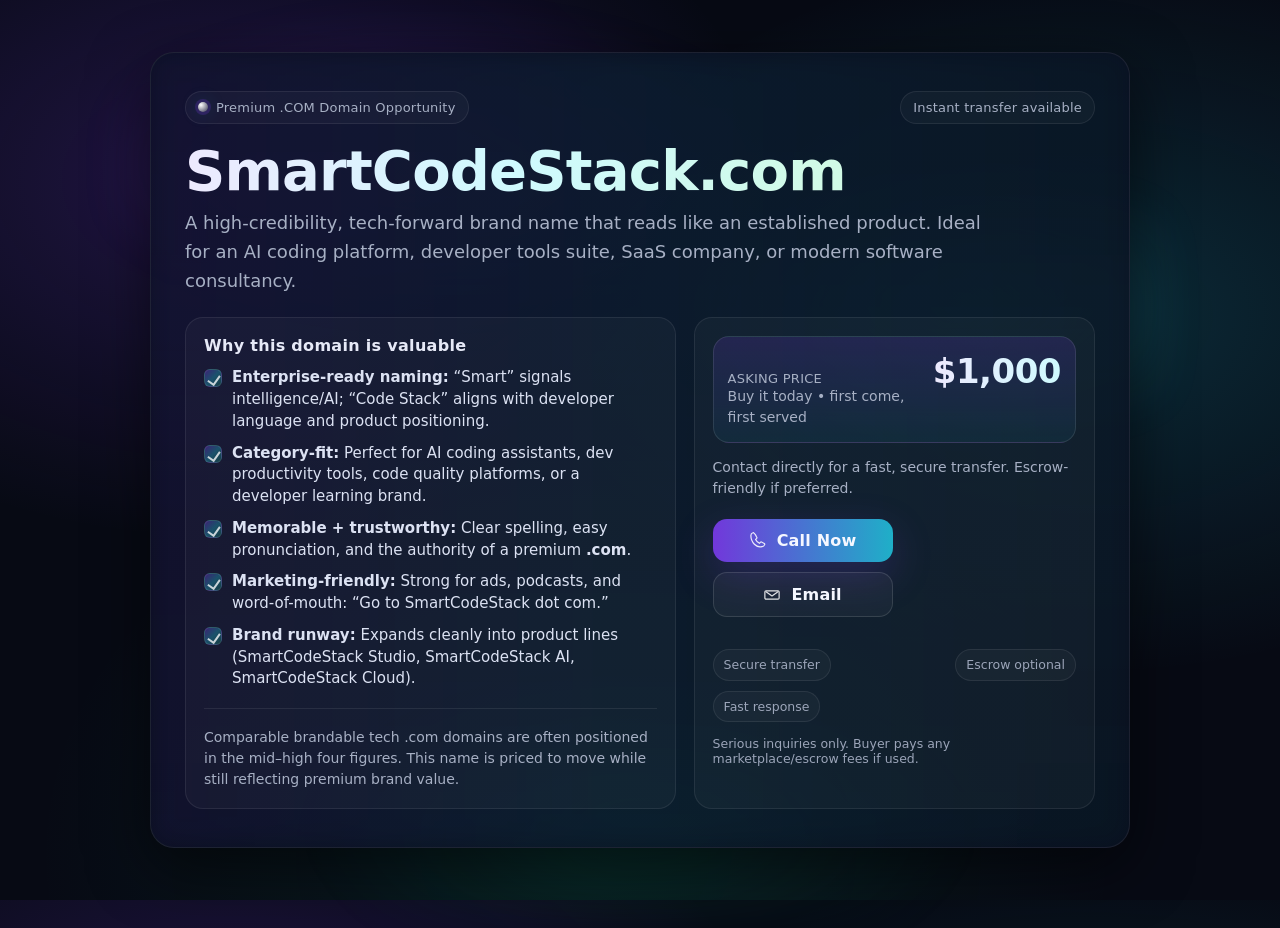
==== Smart CodeStack/index.html @ 3a66d32e "Add files via upload" ====
<!DOCTYPE html>
<html lang="en">
<head>
  <meta charset="UTF-8" />
  <meta name="viewport" content="width=device-width,initial-scale=1" />
  <title>SmartCodeStack.com — Premium Domain For Sale</title>
  <meta name="description" content="SmartCodeStack.com is a premium .com domain for sale. Buy Now: $1,000. Call 904-576-3184 or email david@transcredit.com." />
  <style>
    :root{
      --bg:#070A14;
      --card:#0B1022;
      --muted:#A7B0C4;
      --text:#F5F7FF;
      --line:rgba(255,255,255,.08);
      --accent1:#7C3AED;
      --accent2:#22D3EE;
      --accent3:#10B981;
      --shadow: 0 18px 60px rgba(0,0,0,.55);
    }

    *{ box-sizing:border-box; }
    html,body{ height:100%; }
    body{
      margin:0;
      font-family: ui-sans-serif, system-ui, -apple-system, Segoe UI, Roboto, Helvetica, Arial, "Apple Color Emoji","Segoe UI Emoji";
      background: radial-gradient(900px 600px at 18% 20%, rgba(124,58,237,.22), transparent 60%),
                  radial-gradient(900px 600px at 85% 35%, rgba(34,211,238,.16), transparent 60%),
                  radial-gradient(900px 700px at 45% 95%, rgba(16,185,129,.10), transparent 60%),
                  var(--bg);
      color:var(--text);
      display:flex;
      justify-content:center;
      align-items:center;
      padding:28px 18px;
      overflow-x:hidden;
    }

    .wrap{
      width:min(980px, 100%);
      position:relative;
    }

    .glow{
      position:absolute;
      inset:-80px -40px;
      background:
        radial-gradient(600px 260px at 30% 20%, rgba(124,58,237,.18), transparent 60%),
        radial-gradient(520px 240px at 80% 35%, rgba(34,211,238,.14), transparent 60%),
        radial-gradient(560px 260px at 50% 90%, rgba(16,185,129,.10), transparent 60%);
      filter: blur(18px);
      pointer-events:none;
      z-index:0;
    }

    .card{
      position:relative;
      z-index:1;
      background: linear-gradient(180deg, rgba(11,16,34,.92), rgba(11,16,34,.78));
      border:1px solid var(--line);
      border-radius:24px;
      box-shadow: var(--shadow);
      padding:38px 34px;
      overflow:hidden;
    }

    .card:before{
      content:"";
      position:absolute;
      inset:-2px;
      background: linear-gradient(90deg, rgba(124,58,237,.55), rgba(34,211,238,.45), rgba(16,185,129,.35));
      opacity:.12;
      filter: blur(14px);
      z-index:0;
    }

    .inner{
      position:relative;
      z-index:1;
    }

    .topbar{
      display:flex;
      gap:12px;
      align-items:center;
      justify-content:space-between;
      flex-wrap:wrap;
      margin-bottom:18px;
    }

    .badge{
      display:inline-flex;
      align-items:center;
      gap:8px;
      padding:8px 12px;
      border-radius:999px;
      border:1px solid var(--line);
      background: rgba(255,255,255,.03);
      color: var(--muted);
      font-size:13px;
      letter-spacing:.2px;
    }

    .dot{
      width:10px;
      height:10px;
      border-radius:999px;
      background: radial-gradient(circle at 30% 30%, #fff, rgba(255,255,255,.1));
      box-shadow:
        0 0 0 3px rgba(124,58,237,.20),
        0 0 18px rgba(34,211,238,.25);
    }

    .title{
      margin: 10px 0 10px;
      font-size: clamp(36px, 5vw, 56px);
      line-height:1.02;
      letter-spacing:-.8px;
    }

    .title span{
      background: linear-gradient(90deg, #EDE9FE, #CFFAFE, #D1FAE5);
      -webkit-background-clip:text;
      background-clip:text;
      color:transparent;
    }

    .sub{
      margin: 0 0 22px;
      color: var(--muted);
      font-size: 18px;
      line-height:1.6;
      max-width: 70ch;
    }

    .grid{
      display:grid;
      grid-template-columns: 1.1fr .9fr;
      gap:18px;
      margin-top: 20px;
    }

    @media (max-width: 860px){
      .grid{ grid-template-columns:1fr; }
      .card{ padding:30px 22px; }
    }

    .panel{
      border:1px solid var(--line);
      border-radius:18px;
      background: rgba(255,255,255,.03);
      padding:18px 18px;
    }

    .panel h2{
      margin:0 0 12px;
      font-size:16px;
      color:#E6E9F7;
      letter-spacing:.3px;
    }

    .value{
      display:grid;
      gap:10px;
      margin:0;
      padding:0;
      list-style:none;
    }

    .value li{
      display:flex;
      gap:10px;
      align-items:flex-start;
      color:#DCE2F3;
      line-height:1.45;
      font-size:15px;
    }

    .check{
      flex:0 0 auto;
      width:18px;
      height:18px;
      border-radius:6px;
      margin-top:2px;
      background: linear-gradient(135deg, rgba(124,58,237,.35), rgba(34,211,238,.30), rgba(16,185,129,.22));
      border:1px solid rgba(255,255,255,.10);
      position:relative;
    }

    .check:after{
      content:"";
      position:absolute;
      left:5px; top:3px;
      width:6px; height:10px;
      border-right:2px solid rgba(255,255,255,.85);
      border-bottom:2px solid rgba(255,255,255,.85);
      transform:rotate(35deg);
      opacity:.9;
    }

    .priceBox{
      display:flex;
      flex-direction:column;
      gap:14px;
    }

    .priceLine{
      display:flex;
      align-items:baseline;
      justify-content:space-between;
      gap:12px;
      padding:14px 14px;
      border-radius:16px;
      border:1px solid rgba(255,255,255,.10);
      background: linear-gradient(180deg, rgba(124,58,237,.16), rgba(34,211,238,.06));
    }

    .label{
      color: var(--muted);
      font-size:13px;
      letter-spacing:.25px;
      text-transform:uppercase;
    }

    .price{
      font-size: 34px;
      letter-spacing:-.5px;
      font-weight: 750;
      background: linear-gradient(90deg, #EDE9FE, #CFFAFE);
      -webkit-background-clip:text;
      background-clip:text;
      color:transparent;
    }

    .note{
      color: var(--muted);
      font-size: 14px;
      line-height:1.5;
      margin:0;
    }

    .ctaRow{
      display:flex;
      gap:10px;
      flex-wrap:wrap;
      margin-top: 6px;
    }

    .btn{
      display:inline-flex;
      align-items:center;
      justify-content:center;
      gap:10px;
      padding: 12px 14px;
      border-radius: 14px;
      border:1px solid rgba(255,255,255,.12);
      background: rgba(255,255,255,.04);
      color: var(--text);
      text-decoration:none;
      font-weight: 650;
      letter-spacing:.2px;
      transition: transform .08s ease, background .18s ease, border-color .18s ease;
      min-width: 180px;
    }

    .btn:hover{
      transform: translateY(-1px);
      background: rgba(255,255,255,.06);
      border-color: rgba(255,255,255,.18);
    }

    .btn.primary{
      border: none;
      background: linear-gradient(90deg, rgba(124,58,237,.90), rgba(34,211,238,.80));
      box-shadow: 0 14px 40px rgba(124,58,237,.22);
    }

    .btn.primary:hover{
      filter: brightness(1.05);
    }

    .icon{
      width:18px;
      height:18px;
      display:inline-block;
      opacity:.95;
    }

    .divider{
      height:1px;
      background: var(--line);
      margin: 18px 0;
    }

    .fine{
      display:flex;
      gap:10px;
      flex-wrap:wrap;
      align-items:center;
      justify-content:space-between;
      color: rgba(167,176,196,.92);
      font-size:12.5px;
      line-height:1.4;
      margin-top: 18px;
    }

    .fine a{
      color:#CFFAFE;
      text-decoration:none;
      border-bottom:1px dashed rgba(207,250,254,.35);
    }
    .fine a:hover{ border-bottom-color: rgba(207,250,254,.7); }

    .pill{
      padding:6px 10px;
      border-radius:999px;
      border:1px solid var(--line);
      background: rgba(255,255,255,.03);
      white-space:nowrap;
    }

    .disclaimer{
      margin: 0;
      color: rgba(167,176,196,.92);
      font-size:12.5px;
    }
  </style>
</head>

<body>
  <div class="wrap">
    <div class="glow"></div>

    <main class="card">
      <div class="inner">

        <div class="topbar">
          <div class="badge"><span class="dot"></span> Premium .COM Domain Opportunity</div>
          <div class="badge">Instant transfer available</div>
        </div>

        <h1 class="title"><span>SmartCodeStack.com</span></h1>

        <p class="sub">
          A high-credibility, tech-forward brand name that reads like an established product.
          Ideal for an AI coding platform, developer tools suite, SaaS company, or modern software consultancy.
        </p>

        <div class="grid">
          <section class="panel">
            <h2>Why this domain is valuable</h2>
            <ul class="value">
              <li><span class="check"></span><span><strong>Enterprise-ready naming:</strong> “Smart” signals intelligence/AI; “Code Stack” aligns with developer language and product positioning.</span></li>
              <li><span class="check"></span><span><strong>Category-fit:</strong> Perfect for AI coding assistants, dev productivity tools, code quality platforms, or a developer learning brand.</span></li>
              <li><span class="check"></span><span><strong>Memorable + trustworthy:</strong> Clear spelling, easy pronunciation, and the authority of a premium <strong>.com</strong>.</span></li>
              <li><span class="check"></span><span><strong>Marketing-friendly:</strong> Strong for ads, podcasts, and word-of-mouth: “Go to SmartCodeStack dot com.”</span></li>
              <li><span class="check"></span><span><strong>Brand runway:</strong> Expands cleanly into product lines (SmartCodeStack Studio, SmartCodeStack AI, SmartCodeStack Cloud).</span></li>
            </ul>

            <div class="divider"></div>

            <p class="note">
              Comparable brandable tech .com domains are often positioned in the mid–high four figures.
              This name is priced to move while still reflecting premium brand value.
            </p>
          </section>

          <aside class="panel priceBox">
            <div class="priceLine">
              <div>
                <div class="label">Asking Price</div>
                <div class="note">Buy it today • first come, first served</div>
              </div>
              <div class="price">$1,000</div>
            </div>

            <p class="note">
              Contact directly for a fast, secure transfer. Escrow-friendly if preferred.
            </p>

            <div class="ctaRow">
              <a class="btn primary" href="tel:9045763184" aria-label="Call 904-576-3184">
                <svg class="icon" viewBox="0 0 24 24" fill="none">
                  <path d="M8.5 3.5l2 3.8c.2.4.1.9-.2 1.2l-1.5 1.5c1.1 2.2 2.9 4 5.1 5.1l1.5-1.5c.3-.3.8-.4 1.2-.2l3.8 2c.5.3.7.9.5 1.4-.6 1.7-2 2.7-3.7 2.7C10.1 21.5 2.5 13.9 2.5 4.7 2.5 3 3.5 1.6 5.2 1c.5-.2 1.1 0 1.4.5z" stroke="rgba(255,255,255,.92)" stroke-width="1.6" stroke-linecap="round" stroke-linejoin="round"/>
                </svg>
                Call Now
              </a>

              <a class="btn" href="mailto:david@transcredit.com?subject=SmartCodeStack.com%20Domain%20Inquiry&body=Hi%20David%2C%0A%0AI%27m%20interested%20in%20SmartCodeStack.com.%20Is%20it%20still%20available%3F%0A%0AThanks%2C%0A" aria-label="Email david@transcredit.com">
                <svg class="icon" viewBox="0 0 24 24" fill="none">
                  <path d="M4 6.5h16c.8 0 1.5.7 1.5 1.5v8c0 .8-.7 1.5-1.5 1.5H4c-.8 0-1.5-.7-1.5-1.5V8c0-.8.7-1.5 1.5-1.5z" stroke="rgba(255,255,255,.92)" stroke-width="1.6" />
                  <path d="M4.5 8l7 5c.3.2.7.2 1 0l7-5" stroke="rgba(255,255,255,.92)" stroke-width="1.6" stroke-linecap="round" stroke-linejoin="round"/>
                </svg>
                Email
              </a>
            </div>

            <div class="fine">
              <span class="pill">Secure transfer</span>
              <span class="pill">Escrow optional</span>
              <span class="pill">Fast response</span>
            </div>

            <p class="disclaimer">
              Serious inquiries only. Buyer pays any marketplace/escrow fees if used.
            </p>
          </aside>
        </div>

      </div>
    </main>
  </div>
</body>
</html>
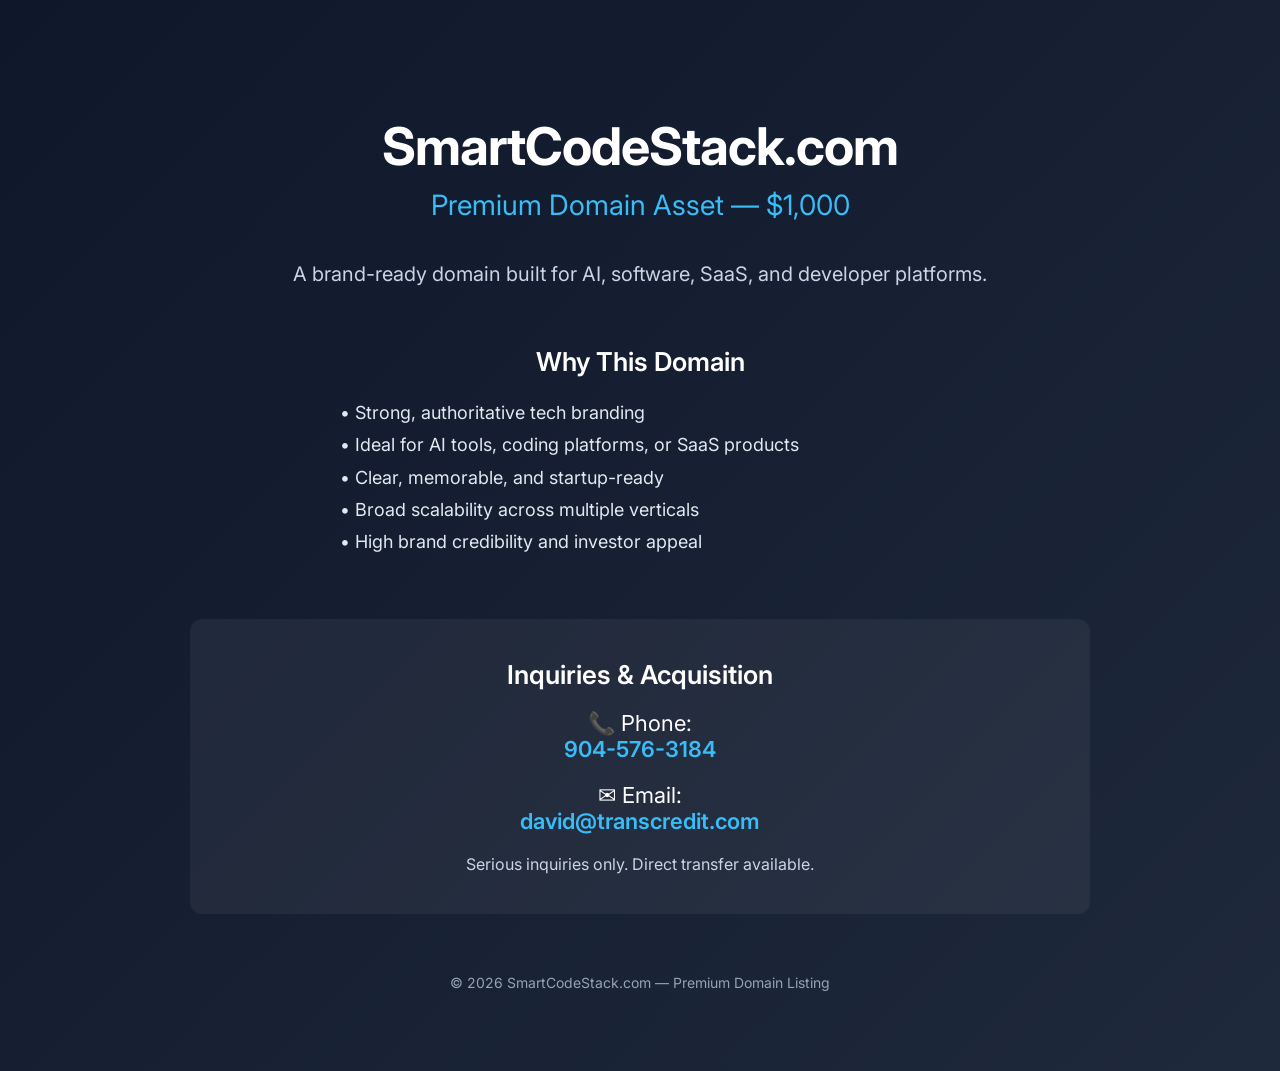
==== commit f4c1238d: "Add files via upload" ====
--- a/Smart CodeStack/index.html
+++ b/Smart CodeStack/index.html
@@ -1,413 +1,134 @@
 <!DOCTYPE html>
 <html lang="en">
 <head>
-  <meta charset="UTF-8" />
-  <meta name="viewport" content="width=device-width,initial-scale=1" />
-  <title>SmartCodeStack.com — Premium Domain For Sale</title>
-  <meta name="description" content="SmartCodeStack.com is a premium .com domain for sale. Buy Now: $1,000. Call 904-576-3184 or email david@transcredit.com." />
-  <style>
-    :root{
-      --bg:#070A14;
-      --card:#0B1022;
-      --muted:#A7B0C4;
-      --text:#F5F7FF;
-      --line:rgba(255,255,255,.08);
-      --accent1:#7C3AED;
-      --accent2:#22D3EE;
-      --accent3:#10B981;
-      --shadow: 0 18px 60px rgba(0,0,0,.55);
-    }
+<meta charset="UTF-8">
+<meta name="viewport" content="width=device-width, initial-scale=1.0">
+<title>SmartCodeStack.com | Premium Domain For Sale</title>
+<link href="https://fonts.googleapis.com/css2?family=Inter:wght@400;600;700&display=swap" rel="stylesheet">
 
-    *{ box-sizing:border-box; }
-    html,body{ height:100%; }
-    body{
-      margin:0;
-      font-family: ui-sans-serif, system-ui, -apple-system, Segoe UI, Roboto, Helvetica, Arial, "Apple Color Emoji","Segoe UI Emoji";
-      background: radial-gradient(900px 600px at 18% 20%, rgba(124,58,237,.22), transparent 60%),
-                  radial-gradient(900px 600px at 85% 35%, rgba(34,211,238,.16), transparent 60%),
-                  radial-gradient(900px 700px at 45% 95%, rgba(16,185,129,.10), transparent 60%),
-                  var(--bg);
-      color:var(--text);
-      display:flex;
-      justify-content:center;
-      align-items:center;
-      padding:28px 18px;
-      overflow-x:hidden;
-    }
+<style>
+body {
+    margin: 0;
+    font-family: 'Inter', sans-serif;
+    background: linear-gradient(135deg, #0f172a, #1e293b);
+    color: white;
+    text-align: center;
+}
 
-    .wrap{
-      width:min(980px, 100%);
-      position:relative;
-    }
+.container {
+    max-width: 900px;
+    margin: 0 auto;
+    padding: 80px 20px;
+}
 
-    .glow{
-      position:absolute;
-      inset:-80px -40px;
-      background:
-        radial-gradient(600px 260px at 30% 20%, rgba(124,58,237,.18), transparent 60%),
-        radial-gradient(520px 240px at 80% 35%, rgba(34,211,238,.14), transparent 60%),
-        radial-gradient(560px 260px at 50% 90%, rgba(16,185,129,.10), transparent 60%);
-      filter: blur(18px);
-      pointer-events:none;
-      z-index:0;
-    }
+h1 {
+    font-size: 52px;
+    margin-bottom: 10px;
+    font-weight: 700;
+    letter-spacing: -1px;
+}
 
-    .card{
-      position:relative;
-      z-index:1;
-      background: linear-gradient(180deg, rgba(11,16,34,.92), rgba(11,16,34,.78));
-      border:1px solid var(--line);
-      border-radius:24px;
-      box-shadow: var(--shadow);
-      padding:38px 34px;
-      overflow:hidden;
-    }
+.price {
+    font-size: 28px;
+    color: #38bdf8;
+    margin-bottom: 40px;
+}
 
-    .card:before{
-      content:"";
-      position:absolute;
-      inset:-2px;
-      background: linear-gradient(90deg, rgba(124,58,237,.55), rgba(34,211,238,.45), rgba(16,185,129,.35));
-      opacity:.12;
-      filter: blur(14px);
-      z-index:0;
-    }
+.subtitle {
+    font-size: 20px;
+    color: #cbd5e1;
+    margin-bottom: 60px;
+}
 
-    .inner{
-      position:relative;
-      z-index:1;
-    }
+.section-title {
+    font-size: 26px;
+    margin-bottom: 20px;
+    font-weight: 600;
+}
 
-    .topbar{
-      display:flex;
-      gap:12px;
-      align-items:center;
-      justify-content:space-between;
-      flex-wrap:wrap;
-      margin-bottom:18px;
-    }
+.bullets {
+    text-align: left;
+    max-width: 600px;
+    margin: 0 auto 60px auto;
+    line-height: 1.8;
+    font-size: 18px;
+    color: #e2e8f0;
+}
 
-    .badge{
-      display:inline-flex;
-      align-items:center;
-      gap:8px;
-      padding:8px 12px;
-      border-radius:999px;
-      border:1px solid var(--line);
-      background: rgba(255,255,255,.03);
-      color: var(--muted);
-      font-size:13px;
-      letter-spacing:.2px;
-    }
+.contact-box {
+    background: rgba(255,255,255,0.05);
+    padding: 40px;
+    border-radius: 12px;
+    margin-top: 40px;
+}
 
-    .dot{
-      width:10px;
-      height:10px;
-      border-radius:999px;
-      background: radial-gradient(circle at 30% 30%, #fff, rgba(255,255,255,.1));
-      box-shadow:
-        0 0 0 3px rgba(124,58,237,.20),
-        0 0 18px rgba(34,211,238,.25);
-    }
+.contact-item {
+    font-size: 22px;
+    margin-bottom: 20px;
+}
 
-    .title{
-      margin: 10px 0 10px;
-      font-size: clamp(36px, 5vw, 56px);
-      line-height:1.02;
-      letter-spacing:-.8px;
-    }
+a {
+    color: #38bdf8;
+    text-decoration: none;
+    font-weight: 600;
+}
 
-    .title span{
-      background: linear-gradient(90deg, #EDE9FE, #CFFAFE, #D1FAE5);
-      -webkit-background-clip:text;
-      background-clip:text;
-      color:transparent;
-    }
+a:hover {
+    text-decoration: underline;
+}
 
-    .sub{
-      margin: 0 0 22px;
-      color: var(--muted);
-      font-size: 18px;
-      line-height:1.6;
-      max-width: 70ch;
-    }
-
-    .grid{
-      display:grid;
-      grid-template-columns: 1.1fr .9fr;
-      gap:18px;
-      margin-top: 20px;
-    }
-
-    @media (max-width: 860px){
-      .grid{ grid-template-columns:1fr; }
-      .card{ padding:30px 22px; }
-    }
-
-    .panel{
-      border:1px solid var(--line);
-      border-radius:18px;
-      background: rgba(255,255,255,.03);
-      padding:18px 18px;
-    }
-
-    .panel h2{
-      margin:0 0 12px;
-      font-size:16px;
-      color:#E6E9F7;
-      letter-spacing:.3px;
-    }
-
-    .value{
-      display:grid;
-      gap:10px;
-      margin:0;
-      padding:0;
-      list-style:none;
-    }
-
-    .value li{
-      display:flex;
-      gap:10px;
-      align-items:flex-start;
-      color:#DCE2F3;
-      line-height:1.45;
-      font-size:15px;
-    }
-
-    .check{
-      flex:0 0 auto;
-      width:18px;
-      height:18px;
-      border-radius:6px;
-      margin-top:2px;
-      background: linear-gradient(135deg, rgba(124,58,237,.35), rgba(34,211,238,.30), rgba(16,185,129,.22));
-      border:1px solid rgba(255,255,255,.10);
-      position:relative;
-    }
-
-    .check:after{
-      content:"";
-      position:absolute;
-      left:5px; top:3px;
-      width:6px; height:10px;
-      border-right:2px solid rgba(255,255,255,.85);
-      border-bottom:2px solid rgba(255,255,255,.85);
-      transform:rotate(35deg);
-      opacity:.9;
-    }
-
-    .priceBox{
-      display:flex;
-      flex-direction:column;
-      gap:14px;
-    }
-
-    .priceLine{
-      display:flex;
-      align-items:baseline;
-      justify-content:space-between;
-      gap:12px;
-      padding:14px 14px;
-      border-radius:16px;
-      border:1px solid rgba(255,255,255,.10);
-      background: linear-gradient(180deg, rgba(124,58,237,.16), rgba(34,211,238,.06));
-    }
-
-    .label{
-      color: var(--muted);
-      font-size:13px;
-      letter-spacing:.25px;
-      text-transform:uppercase;
-    }
-
-    .price{
-      font-size: 34px;
-      letter-spacing:-.5px;
-      font-weight: 750;
-      background: linear-gradient(90deg, #EDE9FE, #CFFAFE);
-      -webkit-background-clip:text;
-      background-clip:text;
-      color:transparent;
-    }
-
-    .note{
-      color: var(--muted);
-      font-size: 14px;
-      line-height:1.5;
-      margin:0;
-    }
-
-    .ctaRow{
-      display:flex;
-      gap:10px;
-      flex-wrap:wrap;
-      margin-top: 6px;
-    }
-
-    .btn{
-      display:inline-flex;
-      align-items:center;
-      justify-content:center;
-      gap:10px;
-      padding: 12px 14px;
-      border-radius: 14px;
-      border:1px solid rgba(255,255,255,.12);
-      background: rgba(255,255,255,.04);
-      color: var(--text);
-      text-decoration:none;
-      font-weight: 650;
-      letter-spacing:.2px;
-      transition: transform .08s ease, background .18s ease, border-color .18s ease;
-      min-width: 180px;
-    }
-
-    .btn:hover{
-      transform: translateY(-1px);
-      background: rgba(255,255,255,.06);
-      border-color: rgba(255,255,255,.18);
-    }
-
-    .btn.primary{
-      border: none;
-      background: linear-gradient(90deg, rgba(124,58,237,.90), rgba(34,211,238,.80));
-      box-shadow: 0 14px 40px rgba(124,58,237,.22);
-    }
-
-    .btn.primary:hover{
-      filter: brightness(1.05);
-    }
-
-    .icon{
-      width:18px;
-      height:18px;
-      display:inline-block;
-      opacity:.95;
-    }
-
-    .divider{
-      height:1px;
-      background: var(--line);
-      margin: 18px 0;
-    }
-
-    .fine{
-      display:flex;
-      gap:10px;
-      flex-wrap:wrap;
-      align-items:center;
-      justify-content:space-between;
-      color: rgba(167,176,196,.92);
-      font-size:12.5px;
-      line-height:1.4;
-      margin-top: 18px;
-    }
-
-    .fine a{
-      color:#CFFAFE;
-      text-decoration:none;
-      border-bottom:1px dashed rgba(207,250,254,.35);
-    }
-    .fine a:hover{ border-bottom-color: rgba(207,250,254,.7); }
-
-    .pill{
-      padding:6px 10px;
-      border-radius:999px;
-      border:1px solid var(--line);
-      background: rgba(255,255,255,.03);
-      white-space:nowrap;
-    }
-
-    .disclaimer{
-      margin: 0;
-      color: rgba(167,176,196,.92);
-      font-size:12.5px;
-    }
-  </style>
+.footer {
+    margin-top: 60px;
+    font-size: 14px;
+    color: #94a3b8;
+}
+</style>
 </head>
 
 <body>
-  <div class="wrap">
-    <div class="glow"></div>
 
-    <main class="card">
-      <div class="inner">
+<div class="container">
 
-        <div class="topbar">
-          <div class="badge"><span class="dot"></span> Premium .COM Domain Opportunity</div>
-          <div class="badge">Instant transfer available</div>
+    <h1>SmartCodeStack.com</h1>
+    <div class="price">Premium Domain Asset — $1,000</div>
+
+    <div class="subtitle">
+        A brand-ready domain built for AI, software, SaaS, and developer platforms.
+    </div>
+
+    <div class="section-title">Why This Domain</div>
+
+    <div class="bullets">
+        • Strong, authoritative tech branding<br>
+        • Ideal for AI tools, coding platforms, or SaaS products<br>
+        • Clear, memorable, and startup-ready<br>
+        • Broad scalability across multiple verticals<br>
+        • High brand credibility and investor appeal
+    </div>
+
+    <div class="contact-box">
+        <div class="section-title">Inquiries & Acquisition</div>
+
+        <div class="contact-item">
+            📞 Phone:<br>
+            <a href="tel:9045763184">904-576-3184</a>
         </div>
 
-        <h1 class="title"><span>SmartCodeStack.com</span></h1>
-
-        <p class="sub">
-          A high-credibility, tech-forward brand name that reads like an established product.
-          Ideal for an AI coding platform, developer tools suite, SaaS company, or modern software consultancy.
-        </p>
-
-        <div class="grid">
-          <section class="panel">
-            <h2>Why this domain is valuable</h2>
-            <ul class="value">
-              <li><span class="check"></span><span><strong>Enterprise-ready naming:</strong> “Smart” signals intelligence/AI; “Code Stack” aligns with developer language and product positioning.</span></li>
-              <li><span class="check"></span><span><strong>Category-fit:</strong> Perfect for AI coding assistants, dev productivity tools, code quality platforms, or a developer learning brand.</span></li>
-              <li><span class="check"></span><span><strong>Memorable + trustworthy:</strong> Clear spelling, easy pronunciation, and the authority of a premium <strong>.com</strong>.</span></li>
-              <li><span class="check"></span><span><strong>Marketing-friendly:</strong> Strong for ads, podcasts, and word-of-mouth: “Go to SmartCodeStack dot com.”</span></li>
-              <li><span class="check"></span><span><strong>Brand runway:</strong> Expands cleanly into product lines (SmartCodeStack Studio, SmartCodeStack AI, SmartCodeStack Cloud).</span></li>
-            </ul>
-
-            <div class="divider"></div>
-
-            <p class="note">
-              Comparable brandable tech .com domains are often positioned in the mid–high four figures.
-              This name is priced to move while still reflecting premium brand value.
-            </p>
-          </section>
-
-          <aside class="panel priceBox">
-            <div class="priceLine">
-              <div>
-                <div class="label">Asking Price</div>
-                <div class="note">Buy it today • first come, first served</div>
-              </div>
-              <div class="price">$1,000</div>
-            </div>
-
-            <p class="note">
-              Contact directly for a fast, secure transfer. Escrow-friendly if preferred.
-            </p>
-
-            <div class="ctaRow">
-              <a class="btn primary" href="tel:9045763184" aria-label="Call 904-576-3184">
-                <svg class="icon" viewBox="0 0 24 24" fill="none">
-                  <path d="M8.5 3.5l2 3.8c.2.4.1.9-.2 1.2l-1.5 1.5c1.1 2.2 2.9 4 5.1 5.1l1.5-1.5c.3-.3.8-.4 1.2-.2l3.8 2c.5.3.7.9.5 1.4-.6 1.7-2 2.7-3.7 2.7C10.1 21.5 2.5 13.9 2.5 4.7 2.5 3 3.5 1.6 5.2 1c.5-.2 1.1 0 1.4.5z" stroke="rgba(255,255,255,.92)" stroke-width="1.6" stroke-linecap="round" stroke-linejoin="round"/>
-                </svg>
-                Call Now
-              </a>
-
-              <a class="btn" href="mailto:david@transcredit.com?subject=SmartCodeStack.com%20Domain%20Inquiry&body=Hi%20David%2C%0A%0AI%27m%20interested%20in%20SmartCodeStack.com.%20Is%20it%20still%20available%3F%0A%0AThanks%2C%0A" aria-label="Email david@transcredit.com">
-                <svg class="icon" viewBox="0 0 24 24" fill="none">
-                  <path d="M4 6.5h16c.8 0 1.5.7 1.5 1.5v8c0 .8-.7 1.5-1.5 1.5H4c-.8 0-1.5-.7-1.5-1.5V8c0-.8.7-1.5 1.5-1.5z" stroke="rgba(255,255,255,.92)" stroke-width="1.6" />
-                  <path d="M4.5 8l7 5c.3.2.7.2 1 0l7-5" stroke="rgba(255,255,255,.92)" stroke-width="1.6" stroke-linecap="round" stroke-linejoin="round"/>
-                </svg>
-                Email
-              </a>
-            </div>
-
-            <div class="fine">
-              <span class="pill">Secure transfer</span>
-              <span class="pill">Escrow optional</span>
-              <span class="pill">Fast response</span>
-            </div>
-
-            <p class="disclaimer">
-              Serious inquiries only. Buyer pays any marketplace/escrow fees if used.
-            </p>
-          </aside>
+        <div class="contact-item">
+            ✉ Email:<br>
+            <a href="mailto:david@transcredit.com">david@transcredit.com</a>
         </div>
 
-      </div>
-    </main>
-  </div>
+        <div style="margin-top: 20px; font-size: 16px; color: #cbd5e1;">
+            Serious inquiries only. Direct transfer available.
+        </div>
+    </div>
+
+    <div class="footer">
+        © 2026 SmartCodeStack.com — Premium Domain Listing
+    </div>
+
+</div>
+
 </body>
 </html>
